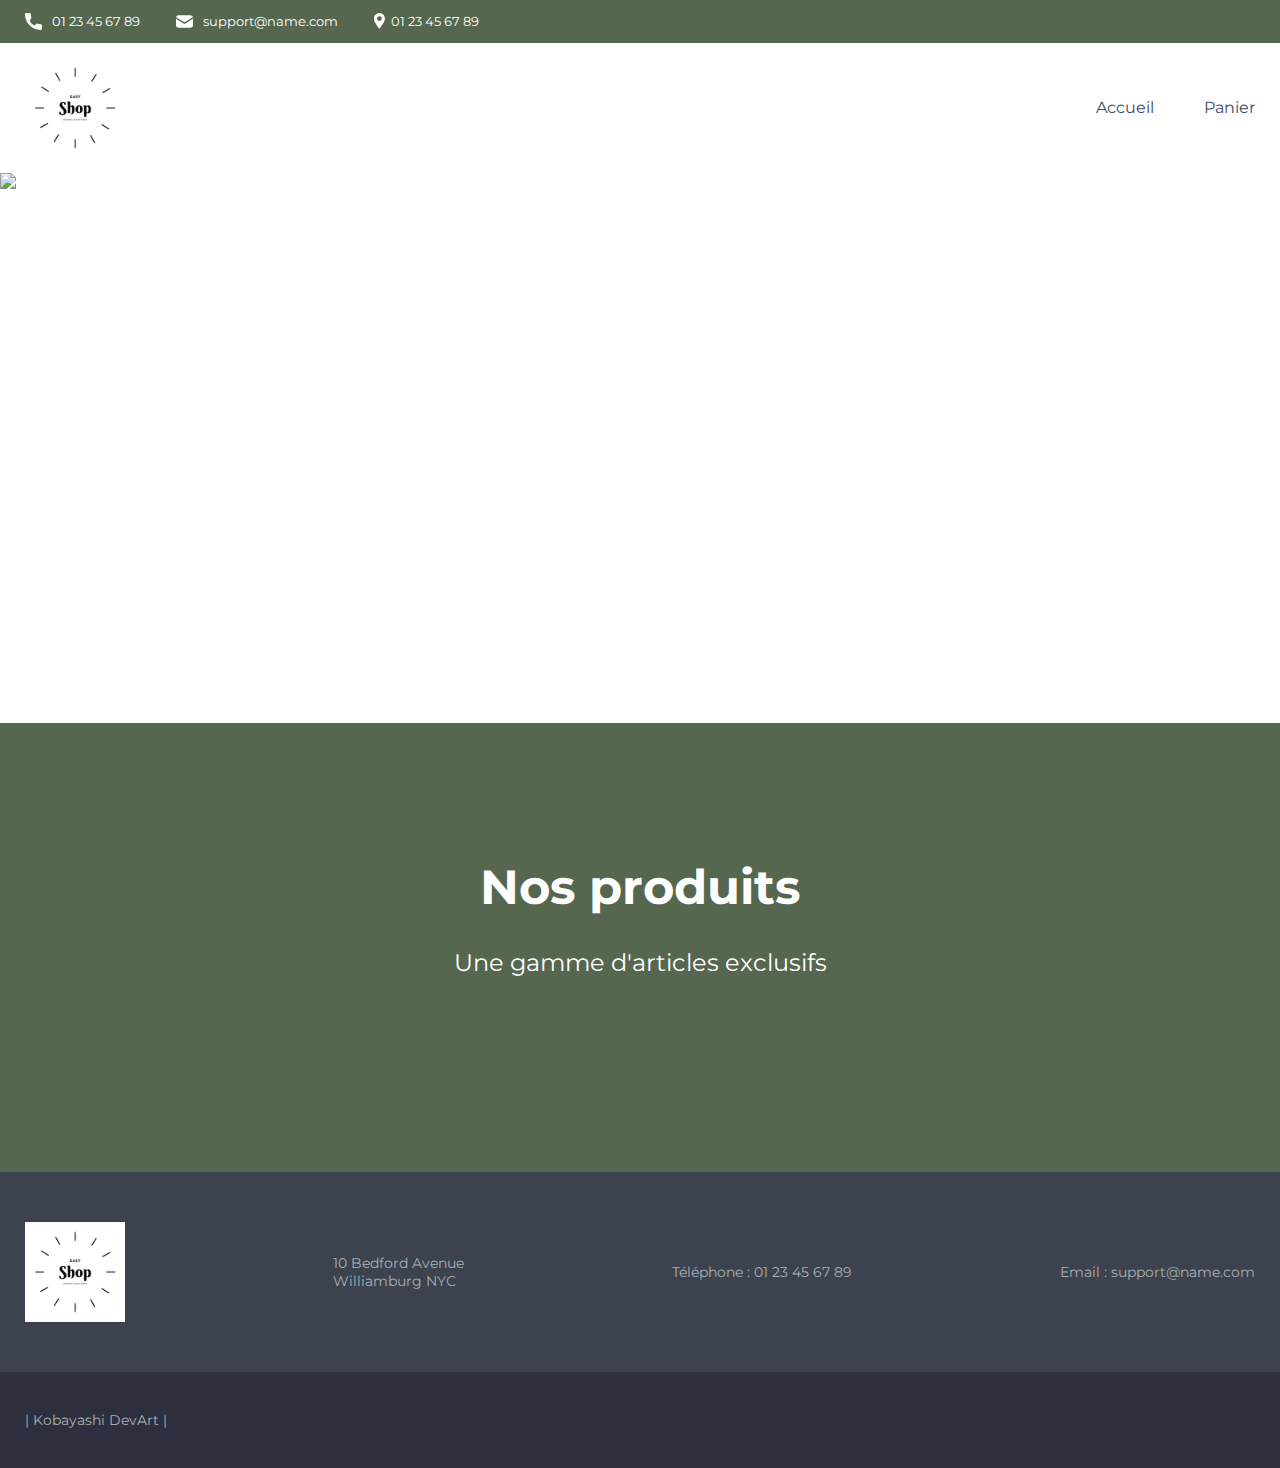
==== front/html/index.html @ f3d1b390 "first commit" ====
<!DOCTYPE html>
<html lang="fr">
    <head>
        <title>Kanap</title>

        <meta charset="utf-8" />
        <meta name="description" content="Plateforme incroyable de e-commerce" />

        <link rel="preconnect" href="https://fonts.googleapis.com" />
        <link rel="preconnect" href="https://fonts.gstatic.com" crossorigin />
        <link
            href="https://fonts.googleapis.com/css2?family=Montserrat:wght@100;200;300;400;500;600;700;800;900&display=swap"
            rel="stylesheet"
        />
        <link href="../css/style.css" rel="stylesheet" />

        <meta name="viewport" content="width=device-width, initial-scale=1" />
    </head>

    <body>
        <header>
            <div class="limitedWidthBlockContainer informations">
                <div class="limitedWidthBlock">
                    <ul>
                        <li>
                            <img
                                src="../images/icons/phone.svg"
                                alt="logo de téléphone"
                                class="informations__phone"
                            />01 23 45 67 89
                        </li>
                        <li>
                            <img
                                src="../images/icons/mail.svg"
                                alt="logo d'une enveloppe"
                                class="informations__mail"
                            />support@name.com
                        </li>
                        <li>
                            <img
                                src="../images/icons/adress.svg"
                                alt="logo d'un point de géolocalisation"
                                class="informations__address"
                            />01 23 45 67 89
                        </li>
                    </ul>
                </div>
            </div>
            <div class="limitedWidthBlockContainer menu">
                <div class="limitedWidthBlock">
                    <a href="./index.html">
                        <img class="logo" src="../images/Easy.png" alt="Logo de l'entreprise" />
                    </a>
                    <nav>
                        <ul>
                            <a href="./index.html"><li>Accueil</li></a>
                            <a href="./cart.html"><li>Panier</li></a>
                        </ul>
                    </nav>
                </div>
            </div>
            <img class="banniere" src="../images/banniere.png" alt="Baniere" />
        </header>

        <main class="limitedWidthBlockContainer">
            <div class="limitedWidthBlock">
                <div class="titles">
                    <h1>Nos produits</h1>
                    <h2>Une gamme d'articles exclusifs</h2>
                </div>
                <section class="items" id="items">
                    <!--           <a href="./product.html?id=42">
            <article>
              <img src=".../product01.jpg" alt="Lorem ipsum dolor sit amet, Kanap name1">
              <h3 class="productName">Kanap name1</h3>
              <p class="productDescription">Dis enim malesuada risus sapien gravida nulla nisl arcu. Dis enim malesuada risus sapien gravida nulla nisl arcu.</p>
            </article>
          </a> -->
                </section>
            </div>
        </main>

        <footer>
            <div class="limitedWidthBlockContainer footerMain">
                <div class="limitedWidthBlock">
                    <div>
                        <img class="logo" src="../images/Easy.png" alt="Logo de l'entreprise" />
                    </div>
                    <div>
                        <p>
                            10 Bedford Avenue <br />
                            Williamburg NYC
                        </p>
                    </div>
                    <div>
                        <p>Téléphone : 01 23 45 67 89</p>
                    </div>
                    <div>
                        <p>Email : support@name.com</p>
                    </div>
                </div>
            </div>
            <div class="limitedWidthBlockContainer footerSecondary">
                <div class="limitedWidthBlock">
                    <p>| Kobayashi DevArt |</p>
                </div>
            </div>
        </footer>
        <script src="../js/script.js"></script>
    </body>
</html>
---- front/css/style.css ----
/*********/
/*GENERAL*/
/*********/

body {
	font-family: 'Montserrat', sans-serif;
	margin: 0;
	color: white;
	min-width: 300px;
}
h1 {
	font-size: 48px;
	font-weight: 700;
	margin-top: 135px;
	text-align: center;
}
h2 {
	font-weight: 400;
	margin-bottom: 60px;
	text-align: center;
}
.logo {
	height: 100px;
}

/*maxwidth + centering*/
.limitedWidthBlockContainer {
	display: flex;
	justify-content: center;
}
.limitedWidthBlock {
	width: 100%;
	max-width: 1400px;
	padding: 0 25px;
}

/*Colors*/
:root {
	--main-color: #55674f;
	--secondary-color: #2c3e50;
	--text-color: #3d4c68;
	--footer-text-color: #a6b0b3; 
	--footer-main-color: #3d424f; 
	--footer-secondary-color: #2d2f3e;
	/*background-color: var(--main-color);*/
}




/********/
/*Header*/
/********/

/*informations*/
.informations {
	font-size: 13px;
	background-color: var(--main-color);
}
.informations img {
	height: 17px;
}
.informations ul {
	display: flex;
	padding-left: 0;
}
.informations ul li {
	display: flex;
	list-style: none;
	margin-right: 36px;
}
.informations__phone,
.informations__mail {
	margin-right: 10px;
}

/*menu*/
.menu {
	background-color: white;
}
.menu .limitedWidthBlock {
	display: flex;
	justify-content: space-between;
}
.menu a {
	display: flex;
	align-items: center;
	text-decoration: none;
}
.menu nav {
	display: flex;
}
.menu nav ul {
	display: flex;
	margin: 0;
	line-height: 130px;
}
.menu nav ul li {
	list-style: none;
	margin-left: 50px;
	color: var(--text-color);
}
.menu nav ul li:hover {
	font-weight: 600;
	color: #3498db !important;
}

/*banniere*/
.banniere {
	width: 100%;
	height: 550px;
	object-fit: cover;
	display: flex;
}




/******/
/*Main*/
/******/

main {
	background-color: var(--main-color);
}

/*items*/
.items {
	margin-bottom: 135px;
	display: flex;
	justify-content: space-around;
	flex-wrap: wrap;
}
.items a {
	width: 21%;
	text-decoration: none;
	color: unset;
}
.items a:hover article {
	box-shadow: rgba(42, 18, 206, 0.9) 0 0 22px 6px;
}
.items article {
	background-color: var(--secondary-color);
	display: flex;
	flex-direction: column;
	align-items: center;
	margin-bottom: 40px;
	padding-top: 25px;
	width: 100%;
	border-radius: 10px;
}
.items article img {
	width: 160px;
	height: 160px;
	object-fit: cover;
	border-radius: 10px;
}
.items article h3 {
	font-size: 22px;
	font-weight: 700;
	text-align: center;
	text-transform: uppercase;
}
.items article p {
	text-align: center;
	padding-left: 23px;
	padding-right: 23px;
	box-sizing: border-box;
	overflow: hidden;
	text-overflow: ellipsis;

	display: -webkit-box;
	-webkit-line-clamp: 3;
	-webkit-box-orient: vertical;
	white-space: normal;
}




/********/
/*Footer*/
/********/

footer {
	color: var(--footer-text-color);
	display: flex;
	flex-direction: column;
	font-size: 14px;
}
footer .footerMain,
footer .footerSecondary {
	width: 100%;
}

/*footerMain*/
.footerMain {
	background-color: var(--footer-main-color);
	padding: 50px 0;
}
.footerMain .limitedWidthBlock {
	display: flex;
	justify-content: space-between;
}
.footerMain .limitedWidthBlock div {
	display: flex;
	align-items: center;
}

/*footerSecondary*/
.footerSecondary {
	background-color: var(--footer-secondary-color);
	padding: 25px 0;
}




/***************/
/*Media queries*/
/***************/

@media (max-width: 991.98px) {
	.informations ul {
		display: flex;
		justify-content: space-around;
	}
	.items a {
		width: 42%;
	}
	.footerMain .limitedWidthBlock {
		display: flex;
		flex-direction: column;
		align-items: center;
	}
	.footerSecondary .limitedWidthBlock p {
		text-align: center;
	}
}

@media (max-width: 575.98px) { 
	.informations ul {
		flex-direction: column;
		align-items: center;
	}
	.informations ul li{
		margin-bottom: 14px;
		margin-right: 0;
	}
	.menu .limitedWidthBlock {
		display: flex;
		flex-direction: column;
		align-items: center;
	}
	.logo {
		margin-top: 20px;
	}
	.menu nav ul {
		padding: 0;
		line-height: 80px;
	}
	.menu nav ul a:first-child li {
		margin-left: 0;
	}
	.items a {
		width: 75%;
	}
}
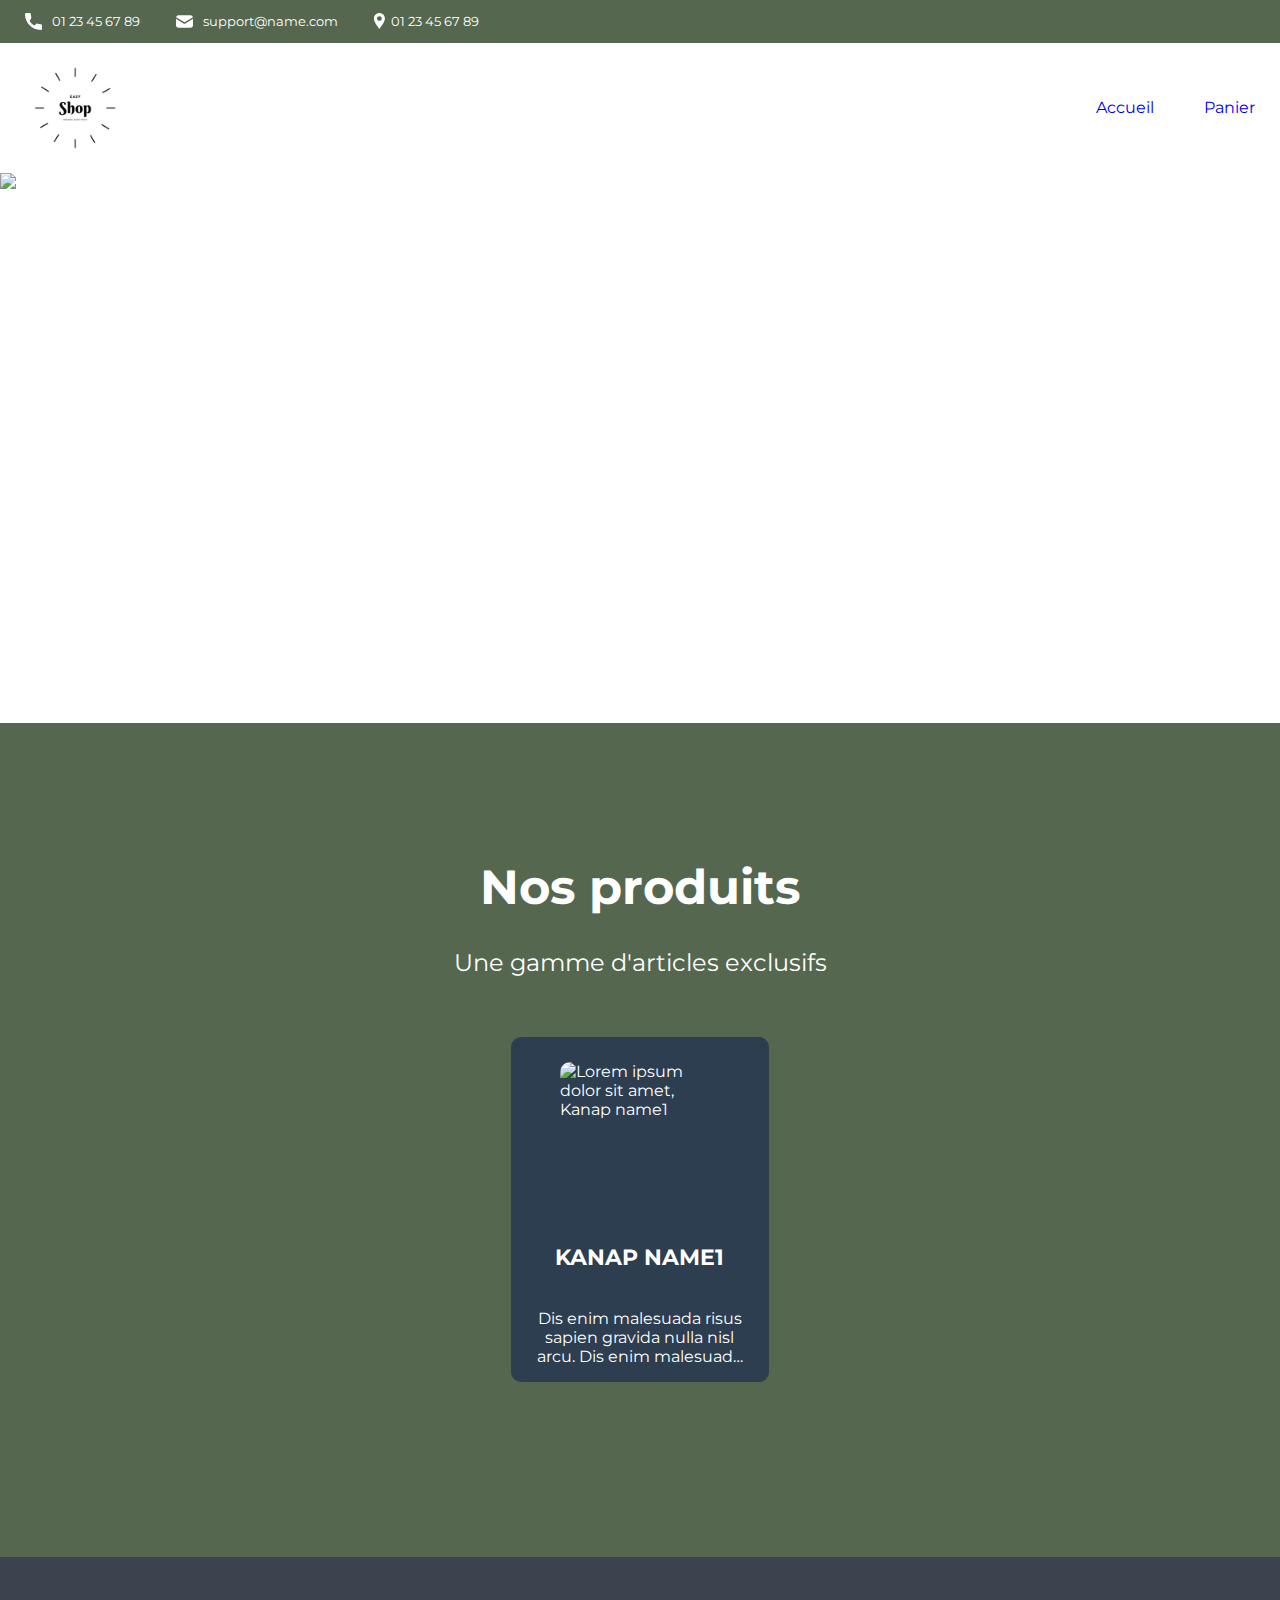
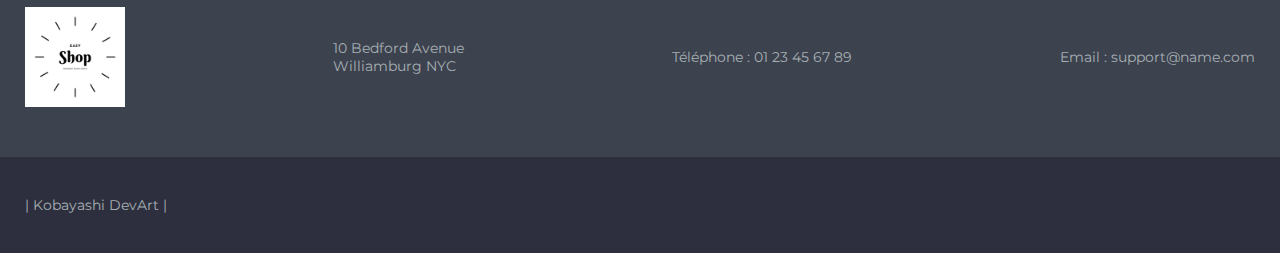
==== commit 6c488684: "fix: make W3C valid" ====
--- a/front/html/index.html
+++ b/front/html/index.html
@@ -1,111 +1,107 @@
 <!DOCTYPE html>
 <html lang="fr">
-    <head>
-        <title>Kanap</title>
 
-        <meta charset="utf-8" />
-        <meta name="description" content="Plateforme incroyable de e-commerce" />
+<head>
+  <title>EasyShop</title>
 
-        <link rel="preconnect" href="https://fonts.googleapis.com" />
-        <link rel="preconnect" href="https://fonts.gstatic.com" crossorigin />
-        <link
-            href="https://fonts.googleapis.com/css2?family=Montserrat:wght@100;200;300;400;500;600;700;800;900&display=swap"
-            rel="stylesheet"
-        />
-        <link href="../css/style.css" rel="stylesheet" />
+  <meta charset="utf-8">
+  <meta name="description" content="Plateforme incroyable de e-commerce">
 
-        <meta name="viewport" content="width=device-width, initial-scale=1" />
-    </head>
+  <link rel="preconnect" href="https://fonts.googleapis.com">
+  <link rel="preconnect" href="https://fonts.gstatic.com" crossorigin>
+  <link href="https://fonts.googleapis.com/css2?family=Montserrat:wght@100;200;300;400;500;600;700;800;900&display=swap"
+    rel="stylesheet">
+  <link href="../css/style.css" rel="stylesheet">
 
-    <body>
-        <header>
-            <div class="limitedWidthBlockContainer informations">
-                <div class="limitedWidthBlock">
-                    <ul>
-                        <li>
-                            <img
-                                src="../images/icons/phone.svg"
-                                alt="logo de téléphone"
-                                class="informations__phone"
-                            />01 23 45 67 89
-                        </li>
-                        <li>
-                            <img
-                                src="../images/icons/mail.svg"
-                                alt="logo d'une enveloppe"
-                                class="informations__mail"
-                            />support@name.com
-                        </li>
-                        <li>
-                            <img
-                                src="../images/icons/adress.svg"
-                                alt="logo d'un point de géolocalisation"
-                                class="informations__address"
-                            />01 23 45 67 89
-                        </li>
-                    </ul>
-                </div>
-            </div>
-            <div class="limitedWidthBlockContainer menu">
-                <div class="limitedWidthBlock">
-                    <a href="./index.html">
-                        <img class="logo" src="../images/Easy.png" alt="Logo de l'entreprise" />
-                    </a>
-                    <nav>
-                        <ul>
-                            <a href="./index.html"><li>Accueil</li></a>
-                            <a href="./cart.html"><li>Panier</li></a>
-                        </ul>
-                    </nav>
-                </div>
-            </div>
-            <img class="banniere" src="../images/banniere.png" alt="Baniere" />
-        </header>
+  <meta name="viewport" content="width=device-width, initial-scale=1">
+</head>
 
-        <main class="limitedWidthBlockContainer">
-            <div class="limitedWidthBlock">
-                <div class="titles">
-                    <h1>Nos produits</h1>
-                    <h2>Une gamme d'articles exclusifs</h2>
-                </div>
-                <section class="items" id="items">
-                    <!--           <a href="./product.html?id=42">
-            <article>
-              <img src=".../product01.jpg" alt="Lorem ipsum dolor sit amet, Kanap name1">
-              <h3 class="productName">Kanap name1</h3>
-              <p class="productDescription">Dis enim malesuada risus sapien gravida nulla nisl arcu. Dis enim malesuada risus sapien gravida nulla nisl arcu.</p>
-            </article>
-          </a> -->
-                </section>
-            </div>
-        </main>
+<body>
+  <header>
+    <div class="limitedWidthBlockContainer informations">
+      <div class="limitedWidthBlock">
+        <ul>
+          <li>
+            <img src="../images/icons/phone.svg" alt="logo de téléphone" class="informations__phone">
+            01 23 45 67 89
+          </li>
+          <li>
+            <img src="../images/icons/mail.svg" alt="logo d'une enveloppe" class="informations__mail">
+            support@name.com
+          </li>
+          <li>
+            <img src="../images/icons/adress.svg" alt="logo d'un point de géolocalisation"
+              class="informations__address">
+            01 23 45 67 89
+          </li>
+        </ul>
+      </div>
+    </div>
+    <div class="limitedWidthBlockContainer menu">
+      <div class="limitedWidthBlock">
+        <a href="./index.html">
+          <img class="logo" src="../images/Easy.png" alt="Logo de l'entreprise">
+        </a>
+        <nav>
+          <ul>
+            <li><a href="./index.html">Accueil</a></li>
+            <li><a href="./cart.html">Panier</a></li>
+          </ul>
+        </nav>
+      </div>
+    </div>
+    <img class="banniere" src="../images/banniere.png" alt="Bannière">
+  </header>
 
-        <footer>
-            <div class="limitedWidthBlockContainer footerMain">
-                <div class="limitedWidthBlock">
-                    <div>
-                        <img class="logo" src="../images/Easy.png" alt="Logo de l'entreprise" />
-                    </div>
-                    <div>
-                        <p>
-                            10 Bedford Avenue <br />
-                            Williamburg NYC
-                        </p>
-                    </div>
-                    <div>
-                        <p>Téléphone : 01 23 45 67 89</p>
-                    </div>
-                    <div>
-                        <p>Email : support@name.com</p>
-                    </div>
-                </div>
-            </div>
-            <div class="limitedWidthBlockContainer footerSecondary">
-                <div class="limitedWidthBlock">
-                    <p>| Kobayashi DevArt |</p>
-                </div>
-            </div>
-        </footer>
-        <script src="../js/script.js"></script>
-    </body>
-</html>
+  <main class="limitedWidthBlockContainer">
+    <div class="limitedWidthBlock">
+      <div class="titles">
+        <h1>Nos produits</h1>
+        <h2>Une gamme d'articles exclusifs</h2>
+      </div>
+
+      <!--\\\\\\\\\\ ITEMS //////////-->
+      <div class="items" id="items">
+
+        <!--\\\\\\\\\\ EXAMPLE of PRODUCT //////////-->
+        <a href="./product.html?id=42">
+          <article>
+            <img src=".../product01.jpg" alt="Lorem ipsum dolor sit amet, Kanap name1">
+            <h3 class="productName">Kanap name1</h3>
+            <p class="productDescription">Dis enim malesuada risus sapien gravida nulla nisl arcu. Dis enim
+              malesuada risus sapien gravida nulla nisl arcu.</p>
+          </article>
+        </a>
+
+      </div>
+
+    </div>
+  </main>
+
+  <footer>
+    <div class="limitedWidthBlockContainer footerMain">
+      <div class="limitedWidthBlock">
+        <div>
+          <img class="logo" src="../images/Easy.png" alt="Logo de l'entreprise">
+        </div>
+        <div>
+          <p>10 Bedford Avenue <br> Williamburg NYC</p>
+        </div>
+        <div>
+          <p>Téléphone : 01 23 45 67 89</p>
+        </div>
+        <div>
+          <p>Email : support@name.com</p>
+        </div>
+      </div>
+    </div>
+    <div class="limitedWidthBlockContainer footerSecondary">
+      <div class="limitedWidthBlock">
+        <p>| Kobayashi DevArt |</p>
+      </div>
+    </div>
+  </footer>
+  <script src="../js/script.js"></script>
+</body>
+
+</html>--- a/front/css/style.css
+++ b/front/css/style.css
@@ -3,50 +3,47 @@
 /*********/
 
 body {
-	font-family: 'Montserrat', sans-serif;
-	margin: 0;
-	color: white;
-	min-width: 300px;
+  font-family: "Montserrat", sans-serif;
+  margin: 0;
+  color: white;
+  min-width: 300px;
 }
 h1 {
-	font-size: 48px;
-	font-weight: 700;
-	margin-top: 135px;
-	text-align: center;
+  font-size: 48px;
+  font-weight: 700;
+  margin-top: 135px;
+  text-align: center;
 }
 h2 {
-	font-weight: 400;
-	margin-bottom: 60px;
-	text-align: center;
+  font-weight: 400;
+  margin-bottom: 60px;
+  text-align: center;
 }
 .logo {
-	height: 100px;
-}
-
-/*maxwidth + centering*/
+  height: 100px;
+}
+
+/*max-width + centering*/
 .limitedWidthBlockContainer {
-	display: flex;
-	justify-content: center;
+  display: flex;
+  justify-content: center;
 }
 .limitedWidthBlock {
-	width: 100%;
-	max-width: 1400px;
-	padding: 0 25px;
+  width: 100%;
+  max-width: 1400px;
+  padding: 0 25px;
 }
 
 /*Colors*/
 :root {
-	--main-color: #55674f;
-	--secondary-color: #2c3e50;
-	--text-color: #3d4c68;
-	--footer-text-color: #a6b0b3; 
-	--footer-main-color: #3d424f; 
-	--footer-secondary-color: #2d2f3e;
-	/*background-color: var(--main-color);*/
-}
-
-
-
+  --main-color: #55674f;
+  --secondary-color: #2c3e50;
+  --text-color: #3d4c68;
+  --footer-text-color: #a6b0b3;
+  --footer-main-color: #3d424f;
+  --footer-secondary-color: #2d2f3e;
+  /*background-color: var(--main-color);*/
+}
 
 /********/
 /*Header*/
@@ -54,215 +51,206 @@
 
 /*informations*/
 .informations {
-	font-size: 13px;
-	background-color: var(--main-color);
+  font-size: 13px;
+  background-color: var(--main-color);
 }
 .informations img {
-	height: 17px;
+  height: 17px;
 }
 .informations ul {
-	display: flex;
-	padding-left: 0;
+  display: flex;
+  padding-left: 0;
 }
 .informations ul li {
-	display: flex;
-	list-style: none;
-	margin-right: 36px;
+  display: flex;
+  list-style: none;
+  margin-right: 36px;
 }
 .informations__phone,
 .informations__mail {
-	margin-right: 10px;
+  margin-right: 10px;
 }
 
 /*menu*/
 .menu {
-	background-color: white;
+  background-color: white;
 }
 .menu .limitedWidthBlock {
-	display: flex;
-	justify-content: space-between;
+  display: flex;
+  justify-content: space-between;
 }
 .menu a {
-	display: flex;
-	align-items: center;
-	text-decoration: none;
+  display: flex;
+  align-items: center;
+  text-decoration: none;
 }
 .menu nav {
-	display: flex;
+  display: flex;
 }
 .menu nav ul {
-	display: flex;
-	margin: 0;
-	line-height: 130px;
+  display: flex;
+  margin: 0;
+  line-height: 130px;
 }
 .menu nav ul li {
-	list-style: none;
-	margin-left: 50px;
-	color: var(--text-color);
+  list-style: none;
+  margin-left: 50px;
+  color: var(--text-color);
 }
 .menu nav ul li:hover {
-	font-weight: 600;
-	color: #3498db !important;
+  font-weight: 600;
+  color: #3498db !important;
 }
 
 /*banniere*/
 .banniere {
-	width: 100%;
-	height: 550px;
-	object-fit: cover;
-	display: flex;
-}
-
-
-
+  width: 100%;
+  height: 550px;
+  object-fit: cover;
+  display: flex;
+}
 
 /******/
 /*Main*/
 /******/
 
 main {
-	background-color: var(--main-color);
+  background-color: var(--main-color);
 }
 
 /*items*/
 .items {
-	margin-bottom: 135px;
-	display: flex;
-	justify-content: space-around;
-	flex-wrap: wrap;
+  margin-bottom: 135px;
+  display: flex;
+  justify-content: space-around;
+  flex-wrap: wrap;
 }
 .items a {
-	width: 21%;
-	text-decoration: none;
-	color: unset;
+  width: 21%;
+  text-decoration: none;
+  color: unset;
 }
 .items a:hover article {
-	box-shadow: rgba(42, 18, 206, 0.9) 0 0 22px 6px;
+  box-shadow: rgba(42, 18, 206, 0.9) 0 0 22px 6px;
 }
 .items article {
-	background-color: var(--secondary-color);
-	display: flex;
-	flex-direction: column;
-	align-items: center;
-	margin-bottom: 40px;
-	padding-top: 25px;
-	width: 100%;
-	border-radius: 10px;
+  background-color: var(--secondary-color);
+  display: flex;
+  flex-direction: column;
+  align-items: center;
+  margin-bottom: 40px;
+  padding-top: 25px;
+  width: 100%;
+  border-radius: 10px;
 }
 .items article img {
-	width: 160px;
-	height: 160px;
-	object-fit: cover;
-	border-radius: 10px;
+  width: 160px;
+  height: 160px;
+  object-fit: cover;
+  border-radius: 10px;
 }
 .items article h3 {
-	font-size: 22px;
-	font-weight: 700;
-	text-align: center;
-	text-transform: uppercase;
+  font-size: 22px;
+  font-weight: 700;
+  text-align: center;
+  text-transform: uppercase;
 }
 .items article p {
-	text-align: center;
-	padding-left: 23px;
-	padding-right: 23px;
-	box-sizing: border-box;
-	overflow: hidden;
-	text-overflow: ellipsis;
-
-	display: -webkit-box;
-	-webkit-line-clamp: 3;
-	-webkit-box-orient: vertical;
-	white-space: normal;
-}
-
-
-
+  text-align: center;
+  padding-left: 23px;
+  padding-right: 23px;
+  box-sizing: border-box;
+  overflow: hidden;
+  text-overflow: ellipsis;
+
+  display: -webkit-box;
+  -webkit-line-clamp: 3;
+  -webkit-box-orient: vertical;
+  white-space: normal;
+}
 
 /********/
 /*Footer*/
 /********/
 
 footer {
-	color: var(--footer-text-color);
-	display: flex;
-	flex-direction: column;
-	font-size: 14px;
+  color: var(--footer-text-color);
+  display: flex;
+  flex-direction: column;
+  font-size: 14px;
 }
 footer .footerMain,
 footer .footerSecondary {
-	width: 100%;
+  width: 100%;
 }
 
 /*footerMain*/
 .footerMain {
-	background-color: var(--footer-main-color);
-	padding: 50px 0;
+  background-color: var(--footer-main-color);
+  padding: 50px 0;
 }
 .footerMain .limitedWidthBlock {
-	display: flex;
-	justify-content: space-between;
+  display: flex;
+  justify-content: space-between;
 }
 .footerMain .limitedWidthBlock div {
-	display: flex;
-	align-items: center;
+  display: flex;
+  align-items: center;
 }
 
 /*footerSecondary*/
 .footerSecondary {
-	background-color: var(--footer-secondary-color);
-	padding: 25px 0;
-}
-
-
-
+  background-color: var(--footer-secondary-color);
+  padding: 25px 0;
+}
 
 /***************/
 /*Media queries*/
 /***************/
 
 @media (max-width: 991.98px) {
-	.informations ul {
-		display: flex;
-		justify-content: space-around;
-	}
-	.items a {
-		width: 42%;
-	}
-	.footerMain .limitedWidthBlock {
-		display: flex;
-		flex-direction: column;
-		align-items: center;
-	}
-	.footerSecondary .limitedWidthBlock p {
-		text-align: center;
-	}
-}
-
-@media (max-width: 575.98px) { 
-	.informations ul {
-		flex-direction: column;
-		align-items: center;
-	}
-	.informations ul li{
-		margin-bottom: 14px;
-		margin-right: 0;
-	}
-	.menu .limitedWidthBlock {
-		display: flex;
-		flex-direction: column;
-		align-items: center;
-	}
-	.logo {
-		margin-top: 20px;
-	}
-	.menu nav ul {
-		padding: 0;
-		line-height: 80px;
-	}
-	.menu nav ul a:first-child li {
-		margin-left: 0;
-	}
-	.items a {
-		width: 75%;
-	}
-}+  .informations ul {
+    display: flex;
+    justify-content: space-around;
+  }
+  .items a {
+    width: 42%;
+  }
+  .footerMain .limitedWidthBlock {
+    display: flex;
+    flex-direction: column;
+    align-items: center;
+  }
+  .footerSecondary .limitedWidthBlock p {
+    text-align: center;
+  }
+}
+
+@media (max-width: 575.98px) {
+  .informations ul {
+    flex-direction: column;
+    align-items: center;
+  }
+  .informations ul li {
+    margin-bottom: 14px;
+    margin-right: 0;
+  }
+  .menu .limitedWidthBlock {
+    display: flex;
+    flex-direction: column;
+    align-items: center;
+  }
+  .logo {
+    margin-top: 20px;
+  }
+  .menu nav ul {
+    padding: 0;
+    line-height: 80px;
+  }
+  .menu nav ul a:first-child li {
+    margin-left: 0;
+  }
+  .items a {
+    width: 75%;
+  }
+}
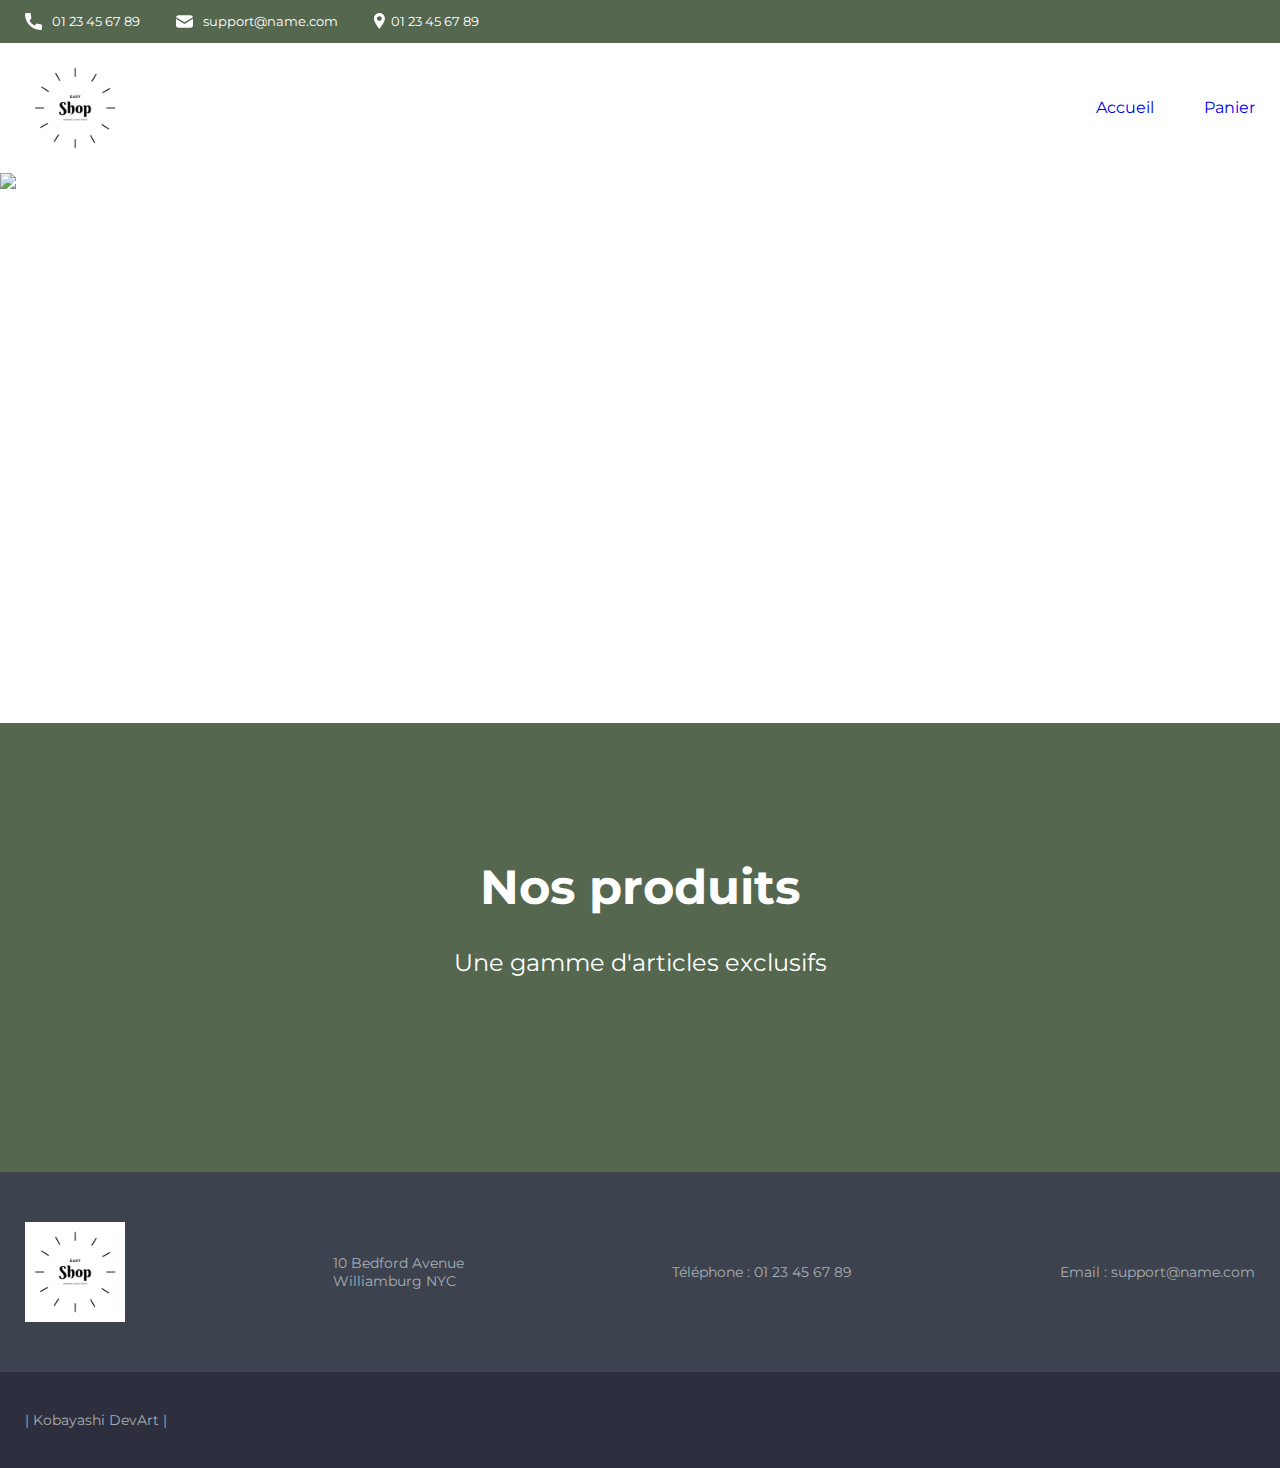
==== commit de171996: "fix: make W3C valid" ====
--- a/front/html/index.html
+++ b/front/html/index.html
@@ -64,14 +64,14 @@
       <div class="items" id="items">
 
         <!--\\\\\\\\\\ EXAMPLE of PRODUCT //////////-->
-        <a href="./product.html?id=42">
+        <!-- <a href="./product.html?id=42">
           <article>
             <img src=".../product01.jpg" alt="Lorem ipsum dolor sit amet, Kanap name1">
             <h3 class="productName">Kanap name1</h3>
             <p class="productDescription">Dis enim malesuada risus sapien gravida nulla nisl arcu. Dis enim
               malesuada risus sapien gravida nulla nisl arcu.</p>
           </article>
-        </a>
+        </a> -->
 
       </div>
 
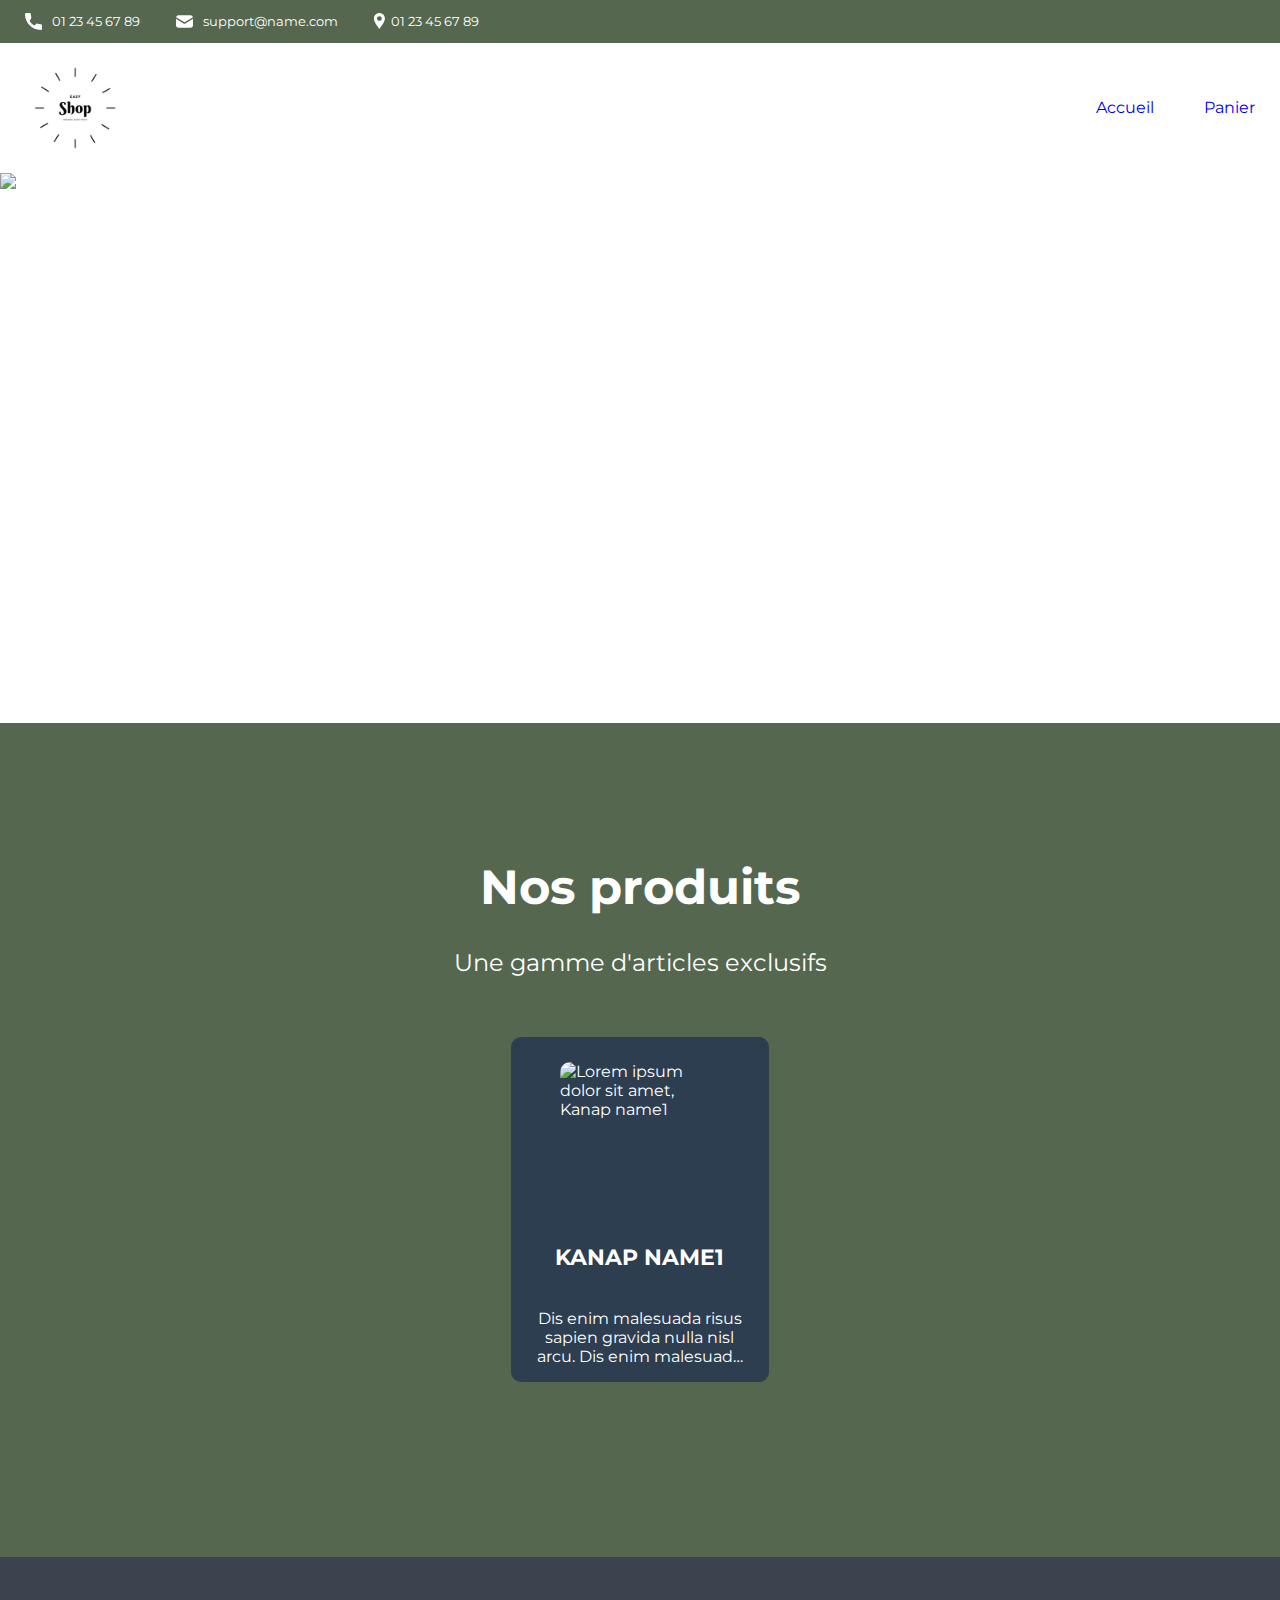
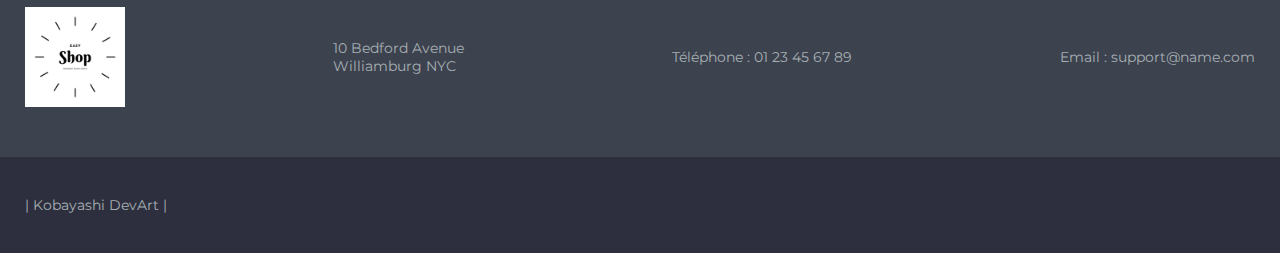
==== commit 1aac3756: "fix" ====
--- a/front/html/index.html
+++ b/front/html/index.html
@@ -64,14 +64,14 @@
       <div class="items" id="items">
 
         <!--\\\\\\\\\\ EXAMPLE of PRODUCT //////////-->
-        <!-- <a href="./product.html?id=42">
+        <a href="./product.html?id=42">
           <article>
             <img src=".../product01.jpg" alt="Lorem ipsum dolor sit amet, Kanap name1">
             <h3 class="productName">Kanap name1</h3>
             <p class="productDescription">Dis enim malesuada risus sapien gravida nulla nisl arcu. Dis enim
               malesuada risus sapien gravida nulla nisl arcu.</p>
           </article>
-        </a> -->
+        </a>
 
       </div>
 
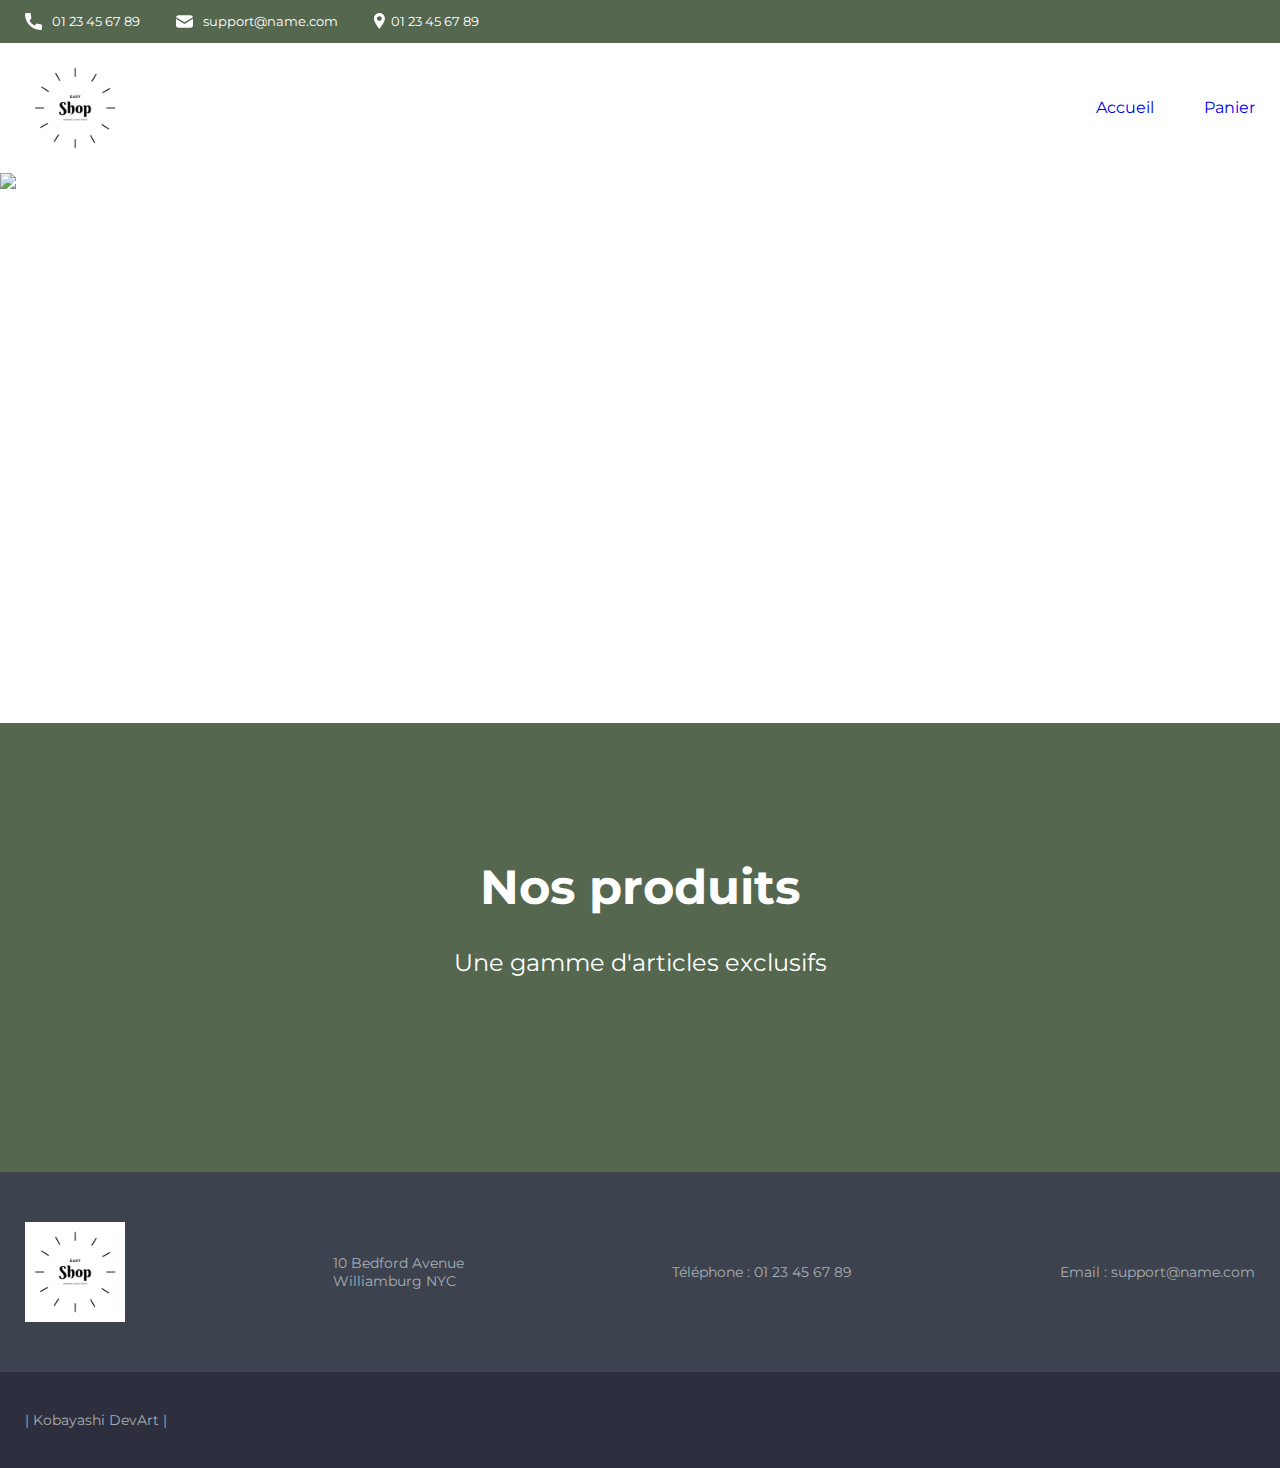
==== commit af200797: "feature: fetch and show all products on the home page" ====
--- a/front/html/index.html
+++ b/front/html/index.html
@@ -62,17 +62,15 @@
 
       <!--\\\\\\\\\\ ITEMS //////////-->
       <div class="items" id="items">
-
         <!--\\\\\\\\\\ EXAMPLE of PRODUCT //////////-->
-        <a href="./product.html?id=42">
+        <!-- <a href="./product.html?id=42">
           <article>
             <img src=".../product01.jpg" alt="Lorem ipsum dolor sit amet, Kanap name1">
             <h3 class="productName">Kanap name1</h3>
             <p class="productDescription">Dis enim malesuada risus sapien gravida nulla nisl arcu. Dis enim
               malesuada risus sapien gravida nulla nisl arcu.</p>
           </article>
-        </a>
-
+        </a> -->
       </div>
 
     </div>
@@ -101,7 +99,7 @@
       </div>
     </div>
   </footer>
-  <script src="../js/script.js"></script>
+  <script type="module" src="../js/script.mjs"></script>
 </body>
 
 </html>